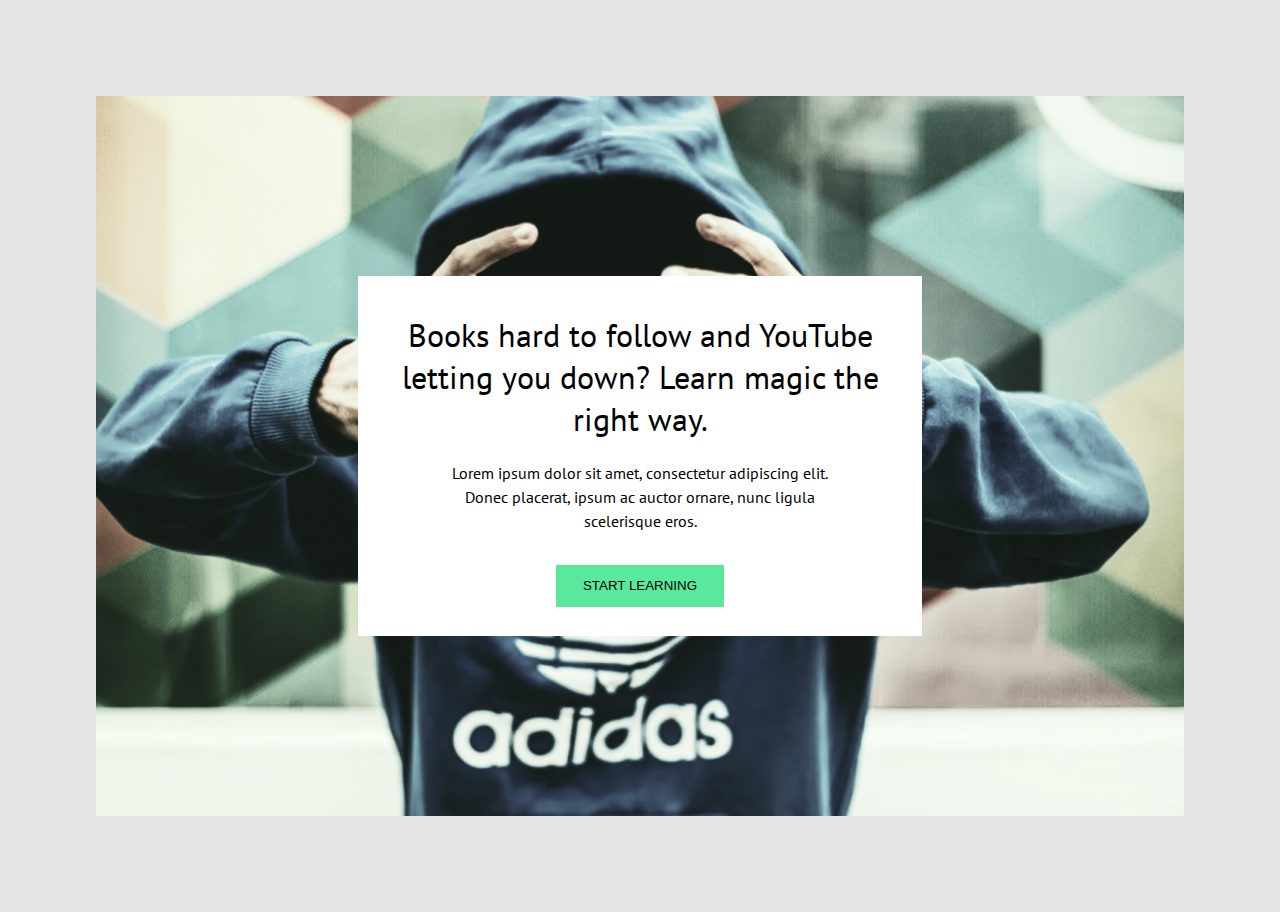
==== Unknown Project One/index.html @ bdc5bba4 "first commit" ====
<!DOCTYPE html>
<html lang="en">
  <head>
    <meta charset="UTF-8" />
    <meta name="viewport" content="width=device-width, initial-scale=1.0" />
    <title>Magic is in the air</title>

    <!-- Google fonts -->
    <link
      href="https://fonts.googleapis.com/css2?family=PT+Sans:wght@400;700&display=swap"
      rel="stylesheet"
    />

    <!-- Link to our stylesheet -->
    <link rel="stylesheet" href="style.css" />
  </head>

  <body>
    <main>
      <div class="hero">
        <!-- your code here -->
        <div class="hero-textBox">
          <h1 class="hero-textBox-title">
            Books hard to follow and YouTube letting you down?<strong
              class="hero-textBox-span"
            >
              Learn magic the right way.</strong
            >
          </h1>
          <p class="hero-textBox-p">
            Lorem ipsum dolor sit amet, consectetur adipiscing elit. Donec
            placerat, ipsum ac auctor ornare, nunc ligula scelerisque eros.
          </p>
          <button class="hero-textBox-button">start learning</button>
        </div>
      </div>
    </main>
  </body>
</html>
---- Unknown Project One/style.css ----
/* Font used
font-family: 'PT Sans', sans-serif; 
*/
*,
*::before,
*::after {
  box-sizing: border-box;
}

:root {
  --clr-base-100: #fff;
  --clr-base-200: #e5e5e5;

  --clr-accent-300: #59e89c;

  --clr-dark-300: #333333;
  --clr-dark-400: #171717;

  --ff-base: "PT Sans", sans-serif;

  --fw-light: 200;
}

body {
  background: var(--clr-base-200);
  font-family: var(--ff-base);
  text-align: center;
  width: 100vw;
  margin: 0;
  overflow: hidden;
}

.hero {
  background-image: url("./assets/hero.jpg");
  margin: 6em;
  min-height: 80vh;
  background-size: cover;
  background-repeat: no-repeat;
  background-position: center center;
  display: flex;
  align-items: center;
  justify-content: center;
}

.hero-textBox {
  background: var(--clr-base-100);
  max-width: 44vw;
  padding: 1em 2em;
}

.hero-textBox-title {
  font-weight: var(--fw-light);
}

.hero-textBox-p {
  padding: 0 3em 1em 3em;
  line-height: 1.5;
}

.hero-textBox-button {
  background: var(--clr-accent-300);
  display: inline-block;
  padding: 1em 2em;
  border: none;
  text-transform: uppercase;
  margin-bottom: 1em;
}
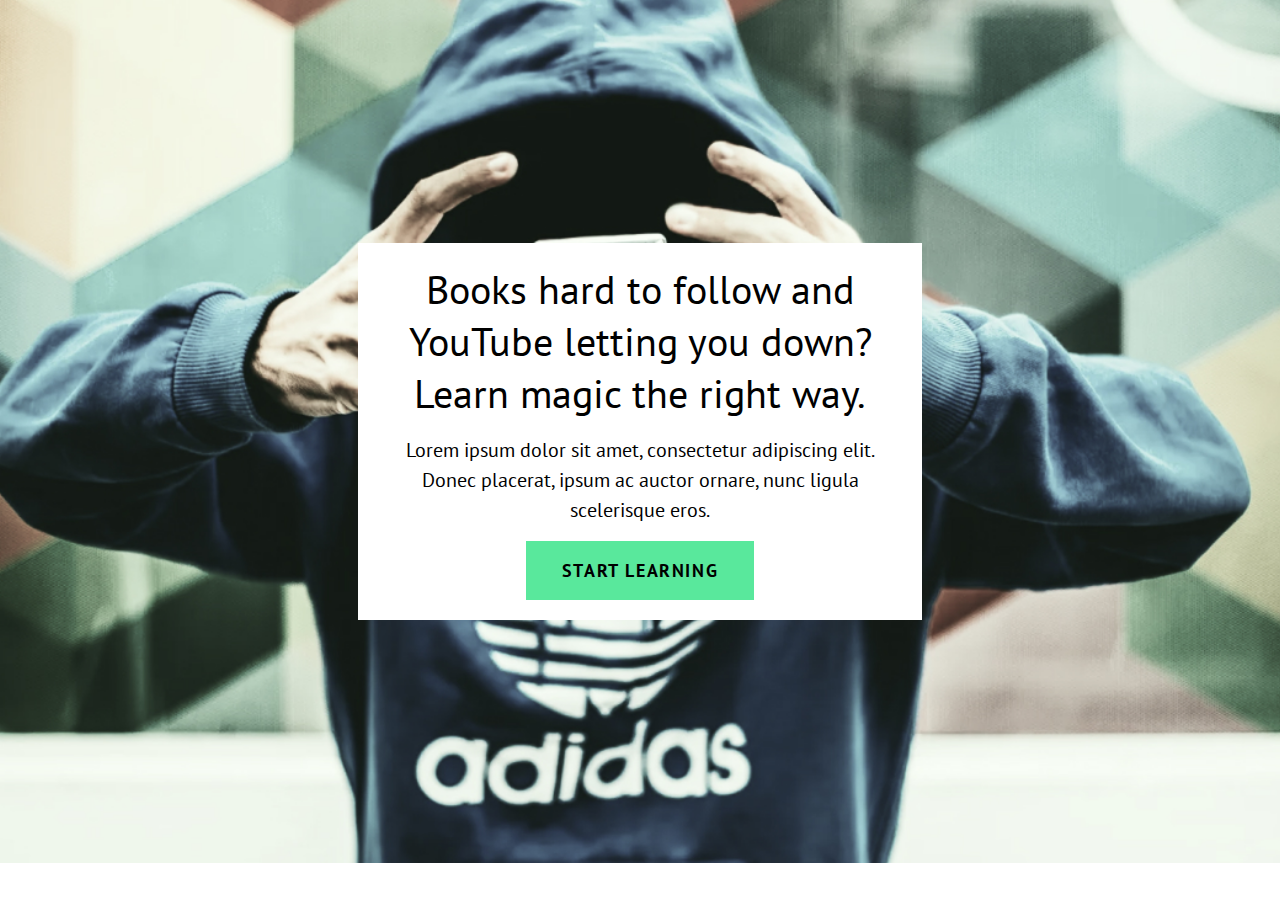
==== commit 08e673f4: "more consistent" ====
--- a/Unknown Project One/index.html
+++ b/Unknown Project One/index.html
@@ -19,7 +19,7 @@
     <main>
       <div class="hero">
         <!-- your code here -->
-        <div class="hero-textBox">
+        <div class="hero-textBox flow-content">
           <h1 class="hero-textBox-title">
             Books hard to follow and YouTube letting you down?<strong
               class="hero-textBox-span"
@@ -31,7 +31,7 @@
             Lorem ipsum dolor sit amet, consectetur adipiscing elit. Donec
             placerat, ipsum ac auctor ornare, nunc ligula scelerisque eros.
           </p>
-          <button class="hero-textBox-button">start learning</button>
+          <a href="" class="hero-textBox-button">start learning</a>
         </div>
       </div>
     </main>
--- a/Unknown Project One/style.css
+++ b/Unknown Project One/style.css
@@ -1,15 +1,31 @@
 /* Font used
 font-family: 'PT Sans', sans-serif; 
 */
+
+/*reset*/
+
 *,
 *::before,
 *::after {
   box-sizing: border-box;
 }
 
+h1,
+h2,
+h3,
+p {
+  margin: 0;
+}
+
+/*utility classes*/
+
+.flow-content > * + * {
+  margin-top: 1rem;
+}
+
 :root {
   --clr-base-100: #fff;
-  --clr-base-200: #e5e5e5;
+  /* --clr-base-200: #e5e5e5; */
 
   --clr-accent-300: #59e89c;
 
@@ -22,29 +38,27 @@
 }
 
 body {
-  background: var(--clr-base-200);
   font-family: var(--ff-base);
-  text-align: center;
-  width: 100vw;
+  font-size: 1.25rem;
+  font-weight: 400;
   margin: 0;
   overflow: hidden;
 }
 
 .hero {
   background-image: url("./assets/hero.jpg");
-  margin: 6em;
-  min-height: 80vh;
+  padding-top: 15.2rem;
+  padding-bottom: 15.2rem;
   background-size: cover;
   background-repeat: no-repeat;
   background-position: center center;
-  display: flex;
-  align-items: center;
-  justify-content: center;
 }
 
 .hero-textBox {
   background: var(--clr-base-100);
   max-width: 44vw;
+  margin: 0 auto;
+  text-align: center;
   padding: 1em 2em;
 }
 
@@ -53,15 +67,17 @@
 }
 
 .hero-textBox-p {
-  padding: 0 3em 1em 3em;
   line-height: 1.5;
 }
 
 .hero-textBox-button {
+  display: inline-block;
   background: var(--clr-accent-300);
-  display: inline-block;
+  font-weight: 700;
+  font-size: 1.125rem;
+  text-transform: uppercase;
+  letter-spacing: 0.1rem;
+  color: inherit;
+  text-decoration: none;
   padding: 1em 2em;
-  border: none;
-  text-transform: uppercase;
-  margin-bottom: 1em;
 }
